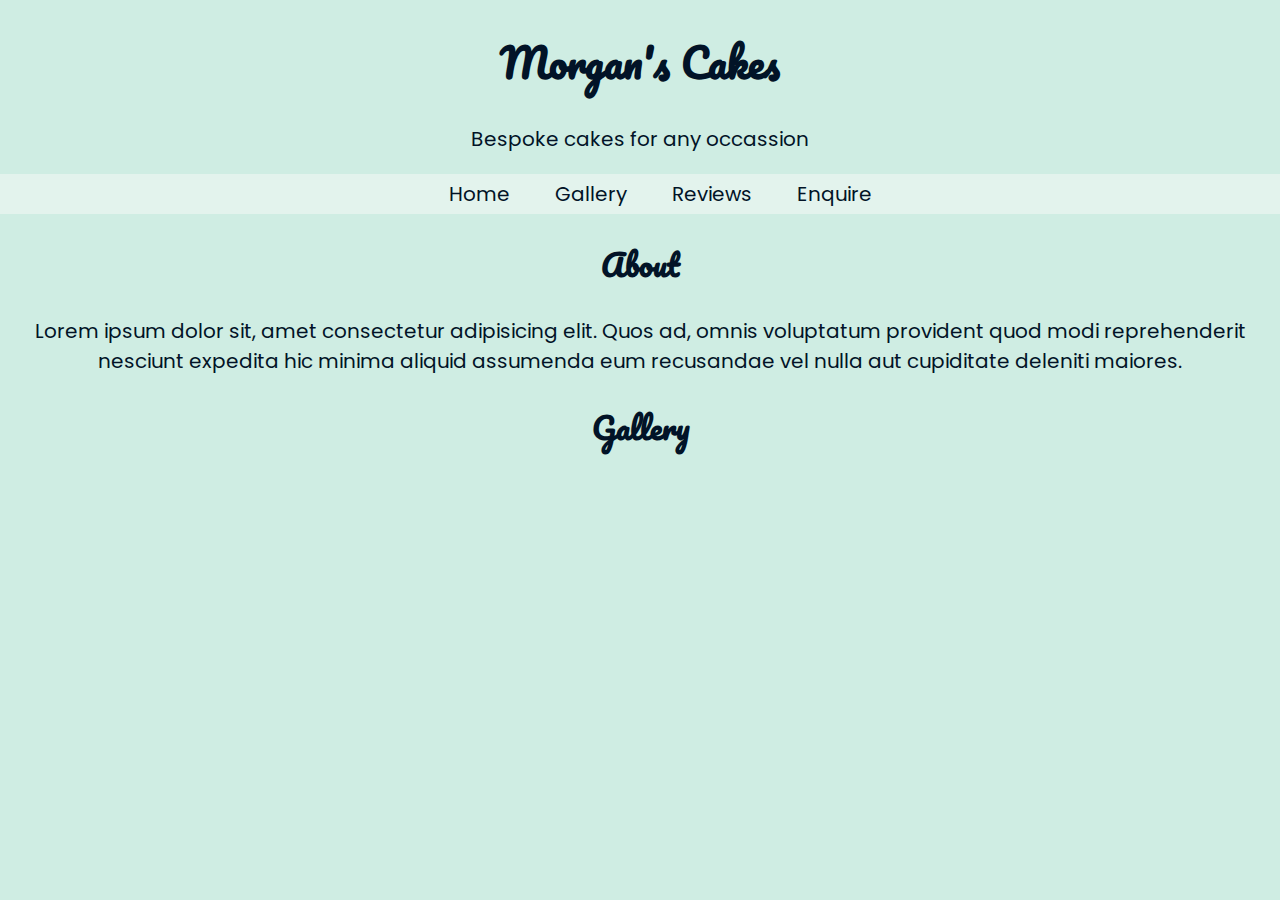
==== index.html @ 4949537a "base" ====
<!DOCTYPE html>
<html lang="en">
<head>
    <meta charset="UTF-8">
    <meta name="viewport" content="width=device-width, initial-scale=1.0">
    <link rel="stylesheet" type="text/css" href="css/style.css">
    <title>Morgan's Cake Business</title>
</head>
<body>
    <header>
        <h1>Morgan's Cakes</h1>
        Bespoke cakes for any occassion
            <nav class="navbar">
                <ul>
                    <li><a href="#">Home</a></li>
                    <li><a href="#">Gallery</a></li>
                    <li><a href="#">Reviews</a></li>
                    <li><a href="#">Enquire</a></li>
                </ul>
            </nav>
    </header>
    <div class="main-body">
        <div class="about">
            <h2>About</h2>
            Lorem ipsum dolor sit, amet consectetur adipisicing elit. Quos ad, omnis voluptatum provident quod modi reprehenderit nesciunt expedita hic minima aliquid assumenda eum recusandae vel nulla aut cupiditate deleniti maiores.
        </div>
        <div class="gallery">
            <h2>Gallery</h2>
            <img src="#" alt="">
            <img src="#" alt="">
            <img src="#" alt="">
            <img src="#" alt="">
        </div>
    </div>


    <footer>

    </footer>
</body>
</html>
---- css/style.css ----
@import url("https://fonts.googleapis.com/css2?family=Pacifico&family=Poppins:wght@300;400&display=swap");
body {
  background-color: #CFEDE3;
  color: #021327;
  font-family: "Poppins", sans-serif;
  font-size: 20px;
  margin: 0;
  padding: 0;
  text-align: center;
}

body h1,
body h2 {
  font-family: "Pacifico", cursive;
}

.navbar {
  background-color: #E3F3ED;
}

.navbar li {
  display: inline-block;
  margin: 0 15px;
  padding: 5px;
}

.navbar li:hover {
  background-color: #EDCDD8;
}

.navbar a {
  text-decoration: none;
  color: #021327;
}
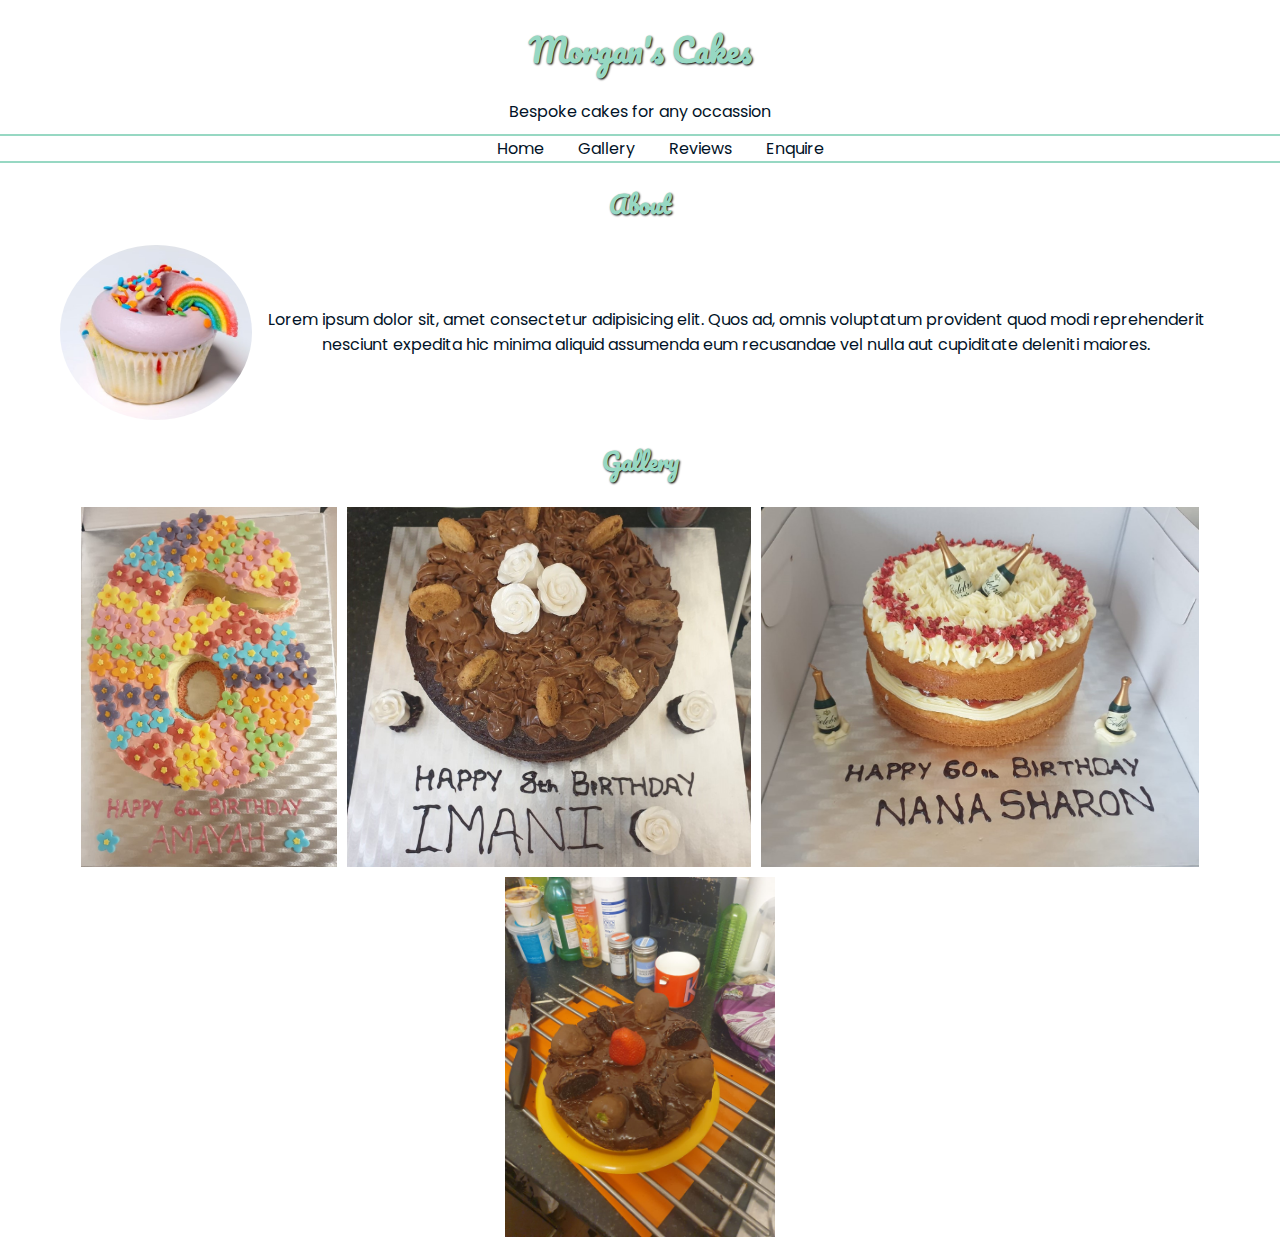
==== commit 452b530d: "deisgn change" ====
--- a/index.html
+++ b/index.html
@@ -22,14 +22,20 @@
     <div class="main-body">
         <div class="about">
             <h2>About</h2>
-            Lorem ipsum dolor sit, amet consectetur adipisicing elit. Quos ad, omnis voluptatum provident quod modi reprehenderit nesciunt expedita hic minima aliquid assumenda eum recusandae vel nulla aut cupiditate deleniti maiores.
-        </div>
+            <div class="about-content">
+                <img class="about-img" src="/assets/Cupcake.jpg" alt="">
+                Lorem ipsum dolor sit, amet consectetur adipisicing elit. Quos ad, omnis voluptatum provident quod modi reprehenderit nesciunt expedita hic minima aliquid assumenda eum recusandae vel nulla aut cupiditate deleniti maiores.
+            </div>
+            </div>
+
         <div class="gallery">
             <h2>Gallery</h2>
-            <img src="#" alt="">
-            <img src="#" alt="">
-            <img src="#" alt="">
-            <img src="#" alt="">
+            <div class="gallery-container">
+                <img class="gallery-img" src="/assets/Amayah.jpg" alt="">
+                <img class="gallery-img" src="/assets/Imani.jpg" alt="">
+                <img class="gallery-img" src="/assets/Sharon.jpg" alt="">
+                <img class="gallery-img" src="/assets/Vegan.jpg" alt="">
+            </div>
         </div>
     </div>
 
--- a/css/style.css
+++ b/css/style.css
@@ -1,9 +1,9 @@
 @import url("https://fonts.googleapis.com/css2?family=Pacifico&family=Poppins:wght@300;400&display=swap");
 body {
-  background-color: #CFEDE3;
+  background-color: #FFFF;
   color: #021327;
   font-family: "Poppins", sans-serif;
-  font-size: 20px;
+  font-size: 16px;
   margin: 0;
   padding: 0;
   text-align: center;
@@ -12,23 +12,65 @@
 body h1,
 body h2 {
   font-family: "Pacifico", cursive;
+  color: #97D8C3;
+  text-shadow: 1px 1px 2px #000000;
 }
 
 .navbar {
-  background-color: #E3F3ED;
+  border-top: 2px solid #97D8C3;
+  border-bottom: 2px solid #97D8C3;
+  margin: 10px 0;
+}
+
+.navbar ul {
+  margin: 0;
 }
 
 .navbar li {
   display: inline-block;
   margin: 0 15px;
-  padding: 5px;
-}
-
-.navbar li:hover {
-  background-color: #EDCDD8;
 }
 
 .navbar a {
   text-decoration: none;
   color: #021327;
 }
+
+.navbar a:hover {
+  -webkit-text-decoration: underline #97D8C3;
+          text-decoration: underline #97D8C3;
+}
+
+.about {
+  padding: 0 60px;
+}
+
+.about .about-content {
+  display: -webkit-box;
+  display: -ms-flexbox;
+  display: flex;
+  -webkit-box-align: center;
+      -ms-flex-align: center;
+          align-items: center;
+}
+
+.about .about-img {
+  width: 15vw;
+  border-radius: 100%;
+}
+
+.gallery-container {
+  display: -webkit-box;
+  display: -ms-flexbox;
+  display: flex;
+  -ms-flex-wrap: wrap;
+      flex-wrap: wrap;
+  -webkit-box-pack: center;
+      -ms-flex-pack: center;
+          justify-content: center;
+}
+
+.gallery-container .gallery-img {
+  height: 40vh;
+  margin: 5px;
+}
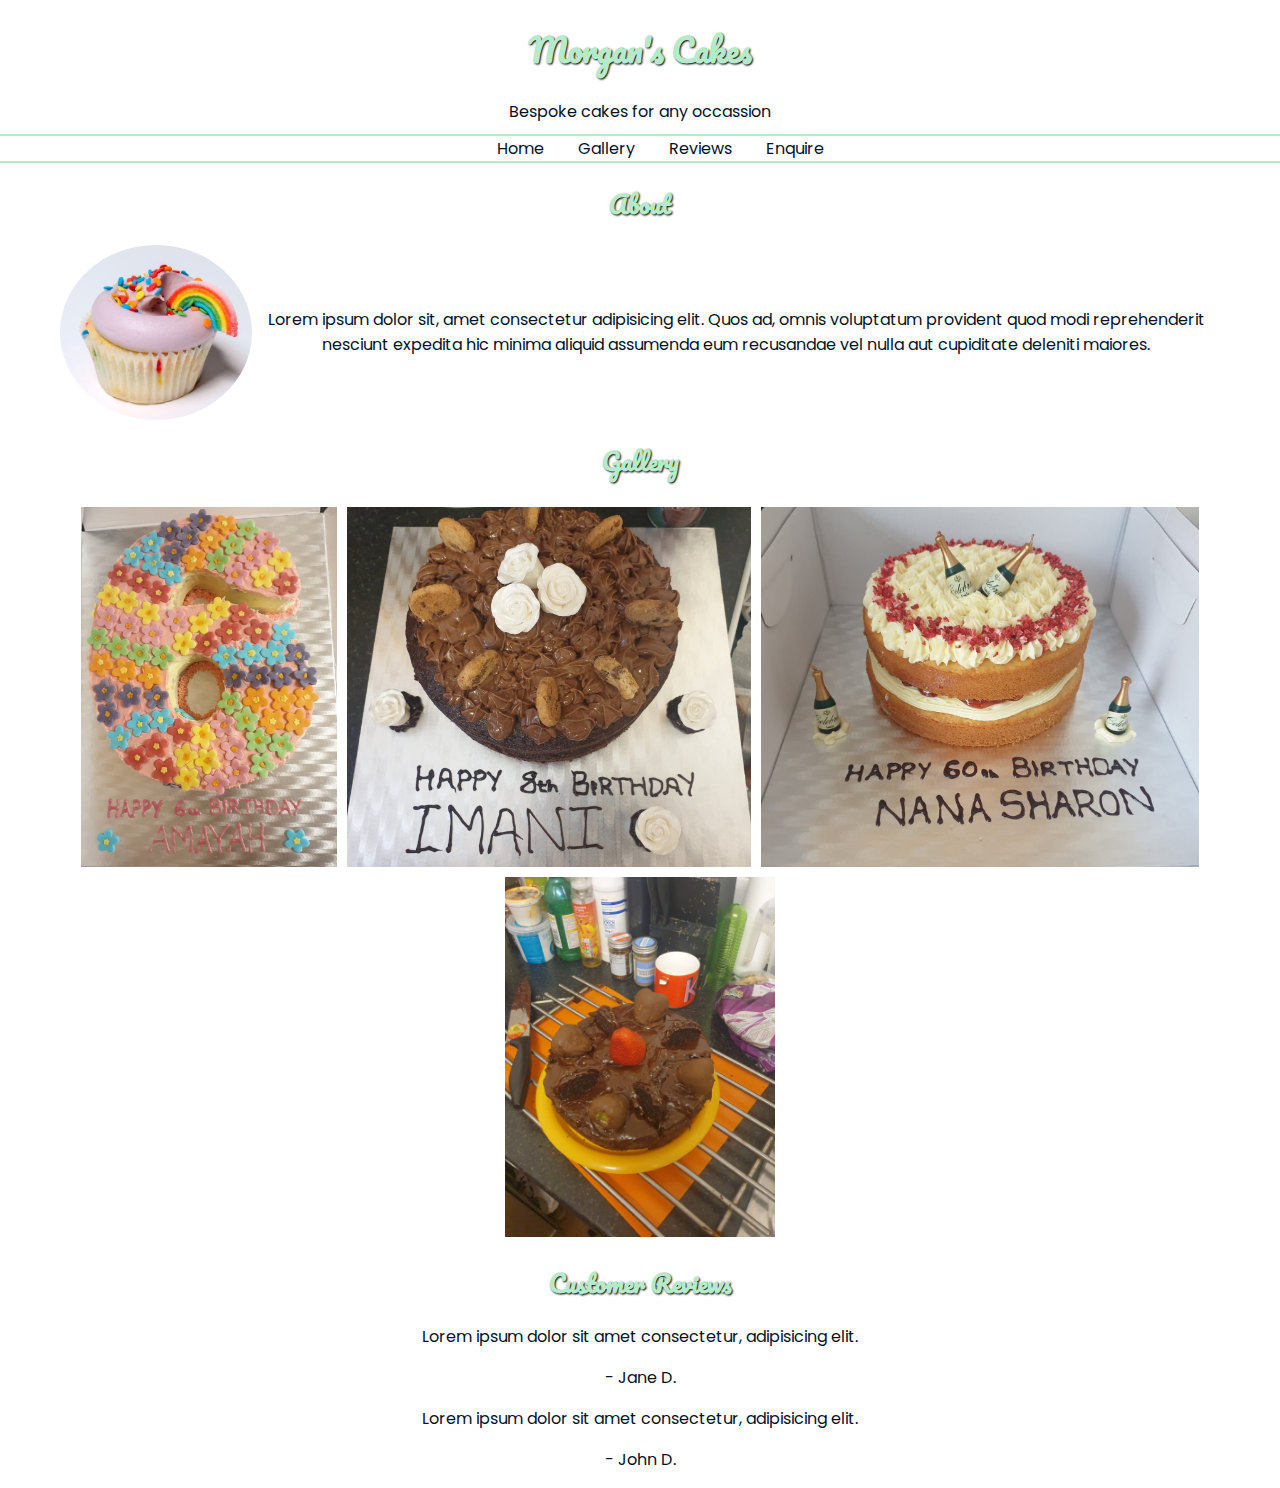
==== commit 440890ea: "added contact form page" ====
--- a/index.html
+++ b/index.html
@@ -12,10 +12,10 @@
         Bespoke cakes for any occassion
             <nav class="navbar">
                 <ul>
-                    <li><a href="#">Home</a></li>
-                    <li><a href="#">Gallery</a></li>
-                    <li><a href="#">Reviews</a></li>
-                    <li><a href="#">Enquire</a></li>
+                    <li><a href="index.html">Home</a></li>
+                    <li><a href="#gallery">Gallery</a></li>
+                    <li><a href="#reviews">Reviews</a></li>
+                    <li><a href="order.html">Enquire</a></li>
                 </ul>
             </nav>
     </header>
@@ -38,6 +38,20 @@
             </div>
         </div>
     </div>
+    <div class="reviews">
+        <h2>Customer Reviews</h2>
+        <div class="review-container">
+            <div class="review-slide">
+                <p>Lorem ipsum dolor sit amet consectetur, adipisicing elit.</p>
+                <p class="reviewer"> - Jane D.</p>
+            </div>
+            <div class="review-slide">
+                <p>Lorem ipsum dolor sit amet consectetur, adipisicing elit.</p>
+                <p class="reviewer"> - John D.</p>
+            </div>
+        </div>
+      
+    </div>
 
 
     <footer>
--- a/css/style.css
+++ b/css/style.css
@@ -1,6 +1,6 @@
 @import url("https://fonts.googleapis.com/css2?family=Pacifico&family=Poppins:wght@300;400&display=swap");
 body {
-  background-color: #FFFF;
+  background-color: #ffffff;
   color: #021327;
   font-family: "Poppins", sans-serif;
   font-size: 16px;
@@ -12,13 +12,13 @@
 body h1,
 body h2 {
   font-family: "Pacifico", cursive;
-  color: #97D8C3;
+  color: #B4EBCA;
   text-shadow: 1px 1px 2px #000000;
 }
 
 .navbar {
-  border-top: 2px solid #97D8C3;
-  border-bottom: 2px solid #97D8C3;
+  border-top: 2px solid #B4EBCA;
+  border-bottom: 2px solid #B4EBCA;
   margin: 10px 0;
 }
 
@@ -37,8 +37,8 @@
 }
 
 .navbar a:hover {
-  -webkit-text-decoration: underline #97D8C3;
-          text-decoration: underline #97D8C3;
+  -webkit-text-decoration: underline #B4EBCA;
+          text-decoration: underline #B4EBCA;
 }
 
 .about {
@@ -74,3 +74,26 @@
   height: 40vh;
   margin: 5px;
 }
+
+.form-container {
+  background-color: #B4EBCA;
+  width: 40vw;
+  padding: 20px;
+  margin: 10px;
+  display: -webkit-box;
+  display: -ms-flexbox;
+  display: flex;
+  -ms-flex-wrap: wrap;
+      flex-wrap: wrap;
+  border-radius: 5px;
+  text-align: left;
+}
+
+.set {
+  margin: 15px;
+}
+
+.set span {
+  font-size: 0.8rem;
+  font-style: italic;
+}
